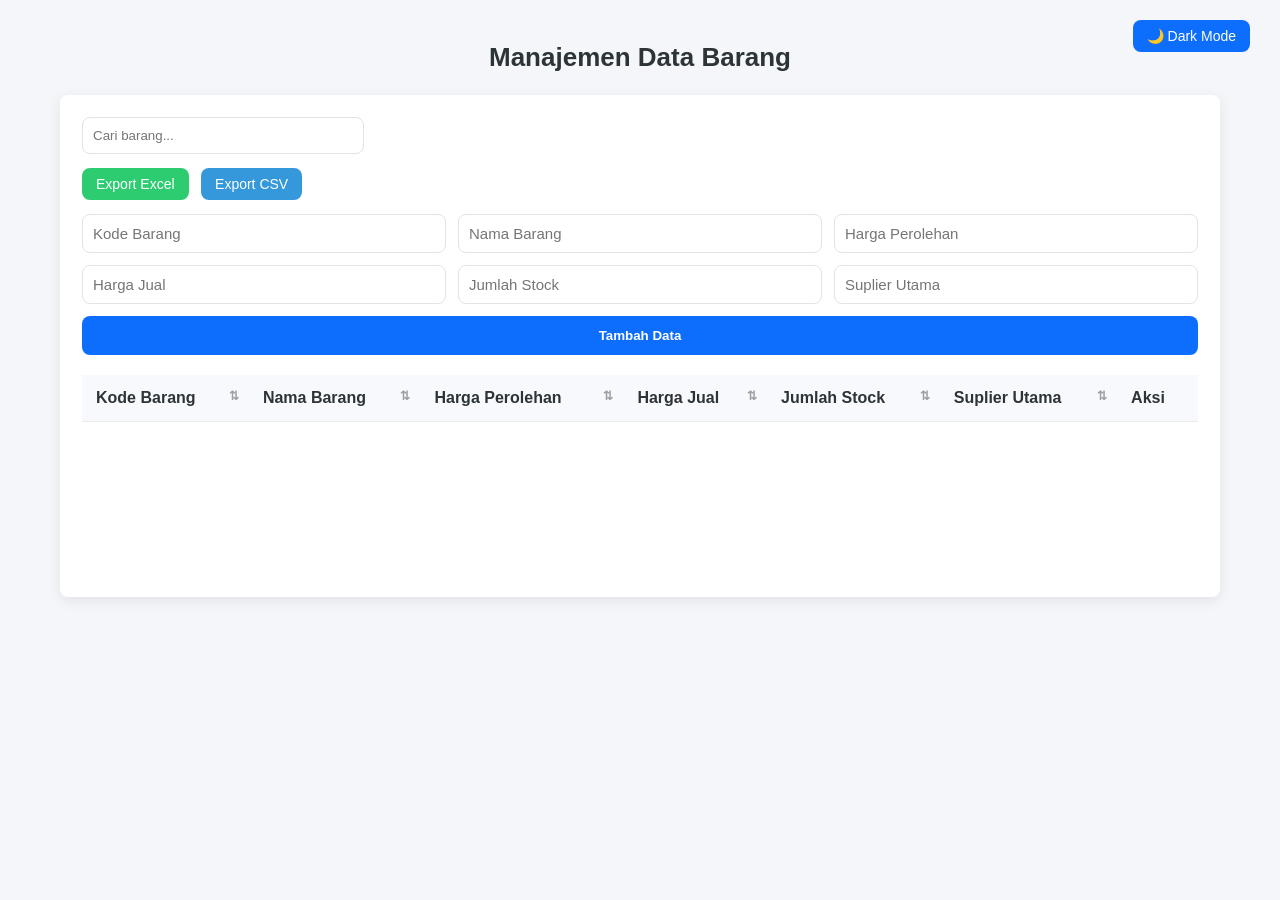
==== index.html @ 0dbf9246 "renamed datajson.html to index.html" ====
<!DOCTYPE html>
<html lang="id">
<head>
 <meta charset="UTF-8">
 <title>Manajemen Data Barang</title>
 <link rel="stylesheet" href="/assets/CSS/style.css">
</head>

<body>
<button id="themeToggle" class="theme-toggle">🌙 Dark Mode</button>
<h2>Manajemen Data Barang</h2>

<div class="container">

    <!-- search -->
    <input type="text" id="searchInput" placeholder="Cari barang...">

    <div class="export-buttons">
    <button id="exportExcel">Export Excel</button>
    <button id="exportCSV">Export CSV</button>
    </div>


    <!-- Form -->
    <form id="dataForm">
        <input type="text" id="kode_barang" placeholder="Kode Barang" required>
        <input type="text" id="nama_barang" placeholder="Nama Barang" required>
        <input type="text" id="harga_perolehan" placeholder="Harga Perolehan" required onkeyup="formatInputNumber(this)">
        <input type="text" id="harga_jual" placeholder="Harga Jual" required onkeyup="formatInputNumber(this)">
        <input type="number" id="jumlah_stock" placeholder="Jumlah Stock" required>
        <input type="text" id="suplier_utama" placeholder="Suplier Utama" required>

        <button type="submit">Tambah Data</button>
    </form>
    
    <div id="tableContainer" style="position: relative; min-height: 200px;">
    <div id="loading" class="loading" style="display: none;">
        <div class="spinner"></div>
        <p>Memuat data...</p>
    </div>

    <table id="dataTable">
        <thead>
            <tr>
                <th class="sortable" data-key="kode_barang">Kode Barang</th>
                <th class="sortable" data-key="nama_barang">Nama Barang</th>
                <th class="sortable" data-key="harga_perolehan">Harga Perolehan</th>
                <th class="sortable" data-key="harga_jual">Harga Jual</th>
                <th class="sortable" data-key="jumlah_stock">Jumlah Stock</th>
                <th class="sortable" data-key="suplier_utama">Suplier Utama</th>
                <th>Aksi</th>

            </tr>
        </thead>
        <tbody></tbody>
    </table>
</div>


<!-- Modal Edit -->
<div id="editModal" class="modal">
  <div class="modal-content">
    <h3>Edit Data Barang</h3>

    <form id="editForm">
        <input type="text" id="edit_kode_barang" placeholder="Kode Barang" required>
        <input type="text" id="edit_nama_barang" placeholder="Nama Barang" required>
        <input type="number" id="edit_harga_perolehan" placeholder="Harga Perolehan" required>
        <input type="number" id="edit_harga_jual" placeholder="Harga Jual" required>
        <input type="number" id="edit_jumlah_stock" placeholder="Jumlah Stock" required>
        <input type="text" id="edit_suplier_utama" placeholder="Suplier Utama" required>

        <button type="submit" class="save-btn">Simpan Perubahan</button>
        <button type="button" class="close-btn" onclick="tutupModal()">Batal</button>
    </form>
  </div>
</div>

<script src="/assets/JS/script.js"></script>
<div id="toastContainer"></div>

</body>
</html>
---- assets/CSS/style.css ----
/* -----------------------------------------------------
   Root Variables (Modern Colors, Radius, Shadow)
----------------------------------------------------- */
:root {
    --primary: #0d6efd;
    --primary-dark: #0a58ca;

    --success: #2ecc71;
    --danger: #e74c3c;
    --warning: #f39c12;
    --info: #3498db;

    --text: #2d3436;
    --border: #e3e3e3;

    --radius: 8px;
    --shadow: 0 4px 14px rgba(0,0,0,0.08);

    --transition: 0.25s ease;
}

/* -----------------------------------------------------
   THEME TOGGLE BUTTON
----------------------------------------------------- */
.theme-toggle {
    position: absolute;
    top: 20px;
    right: 30px;
    background: var(--primary);
    color: white;
    border: none;
    padding: 8px 14px;
    border-radius: var(--radius);
    cursor: pointer;
    font-size: 14px;
    transition: var(--transition);
}

.theme-toggle:hover {
    background: var(--primary-dark);
}


/* -----------------------------------------------------
   DARK MODE VARIABLES
----------------------------------------------------- */
.dark {
    --primary: #4c8dff;
    --primary-dark: #3a73d1;

    --success: #27ae60;
    --danger: #e74c3c;
    --warning: #f1c40f;
    --info: #3498db;

    --text: #f1f2f6;
    --border: #555;

    --bg: #1e1f24;
    --card-bg: #2a2b31;

    background: var(--bg);
    color: var(--text);
}

/* -----------------------------------------------------
    APPLY DARK STYLES
----------------------------------------------------- */

.dark body {
    background: var(--bg);
    color: var(--text);
}

.dark .container {
    background: var(--card-bg);
    box-shadow: 0 4px 12px rgba(0,0,0,0.35);
}

.dark table th {
    background: #3a3b40;
}

.dark table td,
.dark table th {
    border-color: #444;
}

.dark #searchInput {
    background: #2d2e33;
    border-color: #555;
    color: var(--text);
}

.dark form input {
    background: #2d2e33;
    border-color: #555;
    color: var(--text);
}

.dark .modal-content {
    background: var(--card-bg);
    color: var(--text);
}

.dark #loading {
    background: var(--card-bg);
}

.dark .toast {
    box-shadow: 0 4px 12px rgba(0,0,0,0.6);
}

.dark .action-btn,
.dark .export-buttons button,
.dark form button {
    color: white;
}



/* -----------------------------------------------------
   Global Layout
----------------------------------------------------- */
body {
    font-family: "Inter", Arial, sans-serif;
    margin: 0;
    padding: 20px;
    background: #f5f6fa;
    color: var(--text);
}

h2 {
    text-align: center;
    margin-bottom: 22px;
    font-size: 26px;
    font-weight: 600;
}


/* -----------------------------------------------------
   Card Container
----------------------------------------------------- */
.container {
    width: 90%;
    margin: auto;
    background: white;
    padding: 22px;
    border-radius: var(--radius);
    box-shadow: var(--shadow);
}


/* -----------------------------------------------------
   Search Bar
----------------------------------------------------- */
#searchInput {
    width: 260px;
    padding: 10px;
    border-radius: var(--radius);
    border: 1px solid var(--border);
    outline: none;
    transition: var(--transition);
}

#searchInput:focus {
    border-color: var(--primary);
    box-shadow: 0 0 0 3px rgba(13,110,253,0.15);
}


/* -----------------------------------------------------
   Form Styling
----------------------------------------------------- */
form {
    display: grid;
    grid-template-columns: repeat(3, 1fr);
    gap: 12px;
    margin-bottom: 20px;
}

form input {
    padding: 10px;
    border-radius: var(--radius);
    border: 1px solid var(--border);
    font-size: 15px;
    transition: var(--transition);
}

form input:focus {
    border-color: var(--primary);
    box-shadow: 0 0 0 3px rgba(13,110,253,0.15);
}

/* Submit button */
form button {
    grid-column: span 3;
    padding: 12px;
    background: var(--primary);
    color: white;
    border: none;
    border-radius: var(--radius);
    font-weight: 600;
    cursor: pointer;
    transition: var(--transition);
}

form button:hover {
    background: var(--primary-dark);
}


/* -----------------------------------------------------
   Export Buttons
----------------------------------------------------- */
.export-buttons {
    margin-bottom: 14px;
    margin-top: 14px;
}

.export-buttons button {
    padding: 8px 14px;
    margin-right: 8px;
    border: none;
    border-radius: var(--radius);
    font-size: 14px;
    cursor: pointer;
    transition: var(--transition);
    color: white;
}

#exportExcel { background: var(--success); }
#exportCSV { background: var(--info); }

#exportExcel:hover { background: #27ae60; }
#exportCSV:hover { background: #2980b9; }


/* -----------------------------------------------------
   Table
----------------------------------------------------- */
table {
    width: 100%;
    border-collapse: collapse;
    margin-top: 10px;
}

th, td {
    padding: 14px;
    border-bottom: 1px solid #ececec;
    text-align: left;
}

th {
    background: #f8f9fc;
    font-weight: 600;
}


/* Row Hover */
#dataTable tbody tr {
    transition: background-color 0.2s ease;
}

#dataTable tbody tr:hover {
    background-color: #f3f4f6;
}

/* Fade-in Row */
.table-row {
    animation: fadeInUp 0.25s ease-out;
}
@keyframes fadeInUp {
    from { opacity: 0; transform: translateY(6px); }
    to { opacity: 1; transform: translateY(0); }
}


/* -----------------------------------------------------
   Action Buttons (Edit & Delete)
----------------------------------------------------- */
.action-btn {
    padding: 8px 12px;
    border-radius: var(--radius);
    border: none;
    font-size: 14px;
    cursor: pointer;
    transition: var(--transition);
}

.edit-btn {
    background: var(--primary);
    color: white;
}
.edit-btn:hover {
    background: var(--primary-dark);
}

.delete-btn {
    background: var(--danger);
    color: white;
}
.delete-btn:hover {
    background: #c0392b;
}


/* -----------------------------------------------------
   Modal (Smooth Modern)
----------------------------------------------------- */
.modal {
    display: none;
    position: fixed;
    inset: 0;
    background: rgba(0,0,0,0.45);
    opacity: 0;
    animation: fadeIn 0.25s forwards;
    z-index: 10;
}

.modal-content {
    background: white;
    width: 42%;
    margin: 7% auto;
    padding: 22px;
    border-radius: var(--radius);
    box-shadow: var(--shadow);
    animation: scaleIn 0.25s ease-out forwards;
    opacity: 0;
    transform: scale(0.85);
}

@keyframes fadeIn { to { opacity: 1; } }
@keyframes scaleIn { to { opacity: 1; transform: scale(1); } }


/* Modal Buttons */
.save-btn {
    background: var(--success);
    color: white;
    padding: 10px;
    border-radius: var(--radius);
    border: none;
    cursor: pointer;
    width: 100%;
    margin-top: 10px;
    transition: var(--transition);
}

.save-btn:hover { background: #27ae60; }

.close-btn {
    background: #6c757d;
    color: white;
    padding: 10px;
    border-radius: var(--radius);
    border: none;
    cursor: pointer;
    width: 100%;
    margin-top: 10px;
    transition: var(--transition);
}

.close-btn:hover { background: #5a6268; }


/* -----------------------------------------------------
   Loading Overlay
----------------------------------------------------- */
#loading {
    position: absolute;
    top: 0;
    left: 0;
    width: 100%;
    height: 100%;
    background: white;
    display: none;

    flex-direction: column;
    align-items: center;
    justify-content: center;

    z-index: 5;
    text-align: center;
}

/* Fade Table */
#dataTable.hidden {
    opacity: 0;
    transform: translateY(8px);
    transition: var(--transition);
}


/* Spinner */
.spinner {
    width: 42px;
    height: 42px;
    border: 4px solid #ddd;
    border-top-color: var(--primary);
    border-radius: 50%;
    animation: spin 0.8s linear infinite;
}
@keyframes spin { to { transform: rotate(360deg); } }


/* -----------------------------------------------------
   Toast Notifications (Modern Snackbar)
----------------------------------------------------- */
#toastContainer {
    position: fixed;
    top: 18px;
    right: 18px;
    z-index: 9999;
    display: flex;
    flex-direction: column;
    gap: 12px;
}

.toast {
    padding: 12px 20px;
    border-radius: var(--radius);
    color: white;
    font-weight: 500;
    box-shadow: var(--shadow);

    opacity: 0;
    transform: translateX(40px);

    animation:
        toastIn 0.45s ease-out forwards,
        toastStay 2.1s linear forwards 0.45s,
        toastOut 0.55s ease-out forwards 2.55s;
}

.toast.success { background: var(--success); }
.toast.error   { background: var(--danger); }
.toast.warning { background: var(--warning); color: black; }
.toast.info    { background: var(--info); }

@keyframes toastIn {
    from { opacity: 0; transform: translateX(40px); }
    to   { opacity: 1; transform: translateX(0); }
}

@keyframes toastStay {
    from { opacity: 1; }
    to   { opacity: 1; }
}

@keyframes toastOut {
    from { opacity: 1; transform: translateX(0); }
    to   { opacity: 0; transform: translateX(40px); }
}

/* Smooth hover lift */
.action-btn,
form button,
.export-buttons button,
.save-btn,
.close-btn {
    position: relative;
    overflow: hidden;
    transform: translateY(0);
    transition: transform 0.15s ease, box-shadow 0.25s ease;
}

.action-btn:hover,
form button:hover,
.export-buttons button:hover,
.save-btn:hover,
.close-btn:hover {
    transform: translateY(-3px);
    box-shadow: 0 6px 18px rgba(0,0,0,0.12);
}

/* Press animation */
.action-btn:active,
form button:active,
.export-buttons button:active,
.save-btn:active,
.close-btn:active {
    transform: translateY(0px) scale(0.97);
}

/* Ripple effect */
.action-btn::after,
form button::after,
.export-buttons button::after,
.save-btn::after,
.close-btn::after {
    content: "";
    position: absolute;
    border-radius: 50%;
    width: 5px;
    height: 5px;
    background: rgba(255,255,255,0.5);
    opacity: 0;
    transform: scale(1);
    pointer-events: none;
    transition: transform 0.45s ease, opacity 0.45s ease;
}

.action-btn:active::after,
form button:active::after,
.export-buttons button:active::after,
.save-btn:active::after,
.close-btn:active::after {
    opacity: 1;
    transform: scale(35);
    transition: transform 0.45s ease, opacity 0.45s ease;
}

form input {
    transition: border-color 0.25s ease, box-shadow 0.25s ease, transform 0.15s ease;
}

form input:focus {
    transform: scale(1.015);
    box-shadow: 0 0 0 4px rgba(13,110,253,0.18);
    border-color: var(--primary);
}

#dataTable tbody tr {
    transition: background-color 0.2s ease, transform 0.15s ease;
}

#dataTable tbody tr:hover {
    transform: scale(1.01);
    background: #f2f4f7;
}

.toast {
    animation:
        toastPop 0.35s ease-out forwards,
        toastStay 2.1s linear forwards 0.35s,
        toastOut 0.55s ease-out forwards 2.45s;
}

@keyframes toastPop {
    0%   { opacity: 0; transform: scale(0.85) translateX(30px); }
    60%  { opacity: 1; transform: scale(1.05) translateX(0); }
    100% { opacity: 1; transform: scale(1) translateX(0); }
}

/* Table header clickable */
th.sortable {
    cursor: pointer;
    user-select: none;
    position: relative;
    transition: 0.2s ease;
}

th.sortable:hover {
    background: #eef1f5;
}

/* Sorting arrows */
th.sortable::after {
    content: "⇅";
    font-size: 12px;
    position: absolute;
    right: 10px;
    opacity: 0.45;
}

th.sortable.asc::after {
    content: "▲";
    opacity: 1;
}

th.sortable.desc::after {
    content: "▼";
    opacity: 1;
}
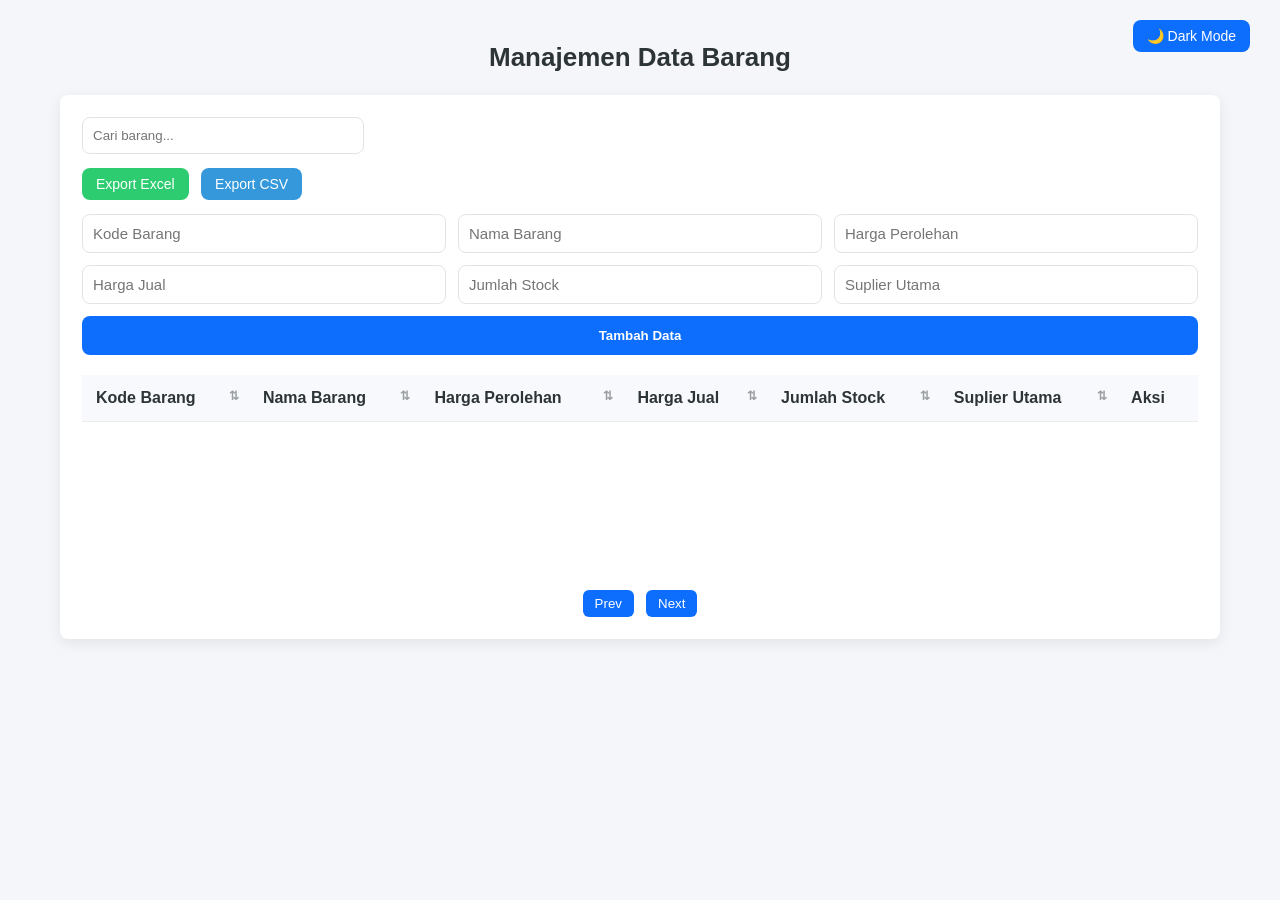
==== commit 6d0c0d4e: "adding pagination" ====
--- a/index.html
+++ b/index.html
@@ -55,6 +55,11 @@
         <tbody></tbody>
     </table>
 </div>
+<div id="pagination" class="pagination">
+    <button id="prevPage" class="page-btn">Prev</button>
+    <span id="pageNumbers"></span>
+    <button id="nextPage" class="page-btn">Next</button>
+</div>
 
 
 <!-- Modal Edit -->
@@ -74,6 +79,7 @@
         <button type="button" class="close-btn" onclick="tutupModal()">Batal</button>
     </form>
   </div>
+  
 </div>
 
 <script src="/assets/JS/script.js"></script>
--- a/assets/CSS/style.css
+++ b/assets/CSS/style.css
@@ -573,3 +573,43 @@
     content: "▼";
     opacity: 1;
 }
+
+
+/* -----------------------------------------------------
+   Pagination Controls
+   /* Pagination */
+.pagination {
+    margin-top: 15px;
+    display: flex;
+    justify-content: center;
+    align-items: center;
+    gap: 6px;
+}
+
+.page-btn {
+    padding: 6px 12px;
+    background: var(--primary);
+    color: white;
+    border-radius: 6px;
+    border: none;
+    cursor: pointer;
+    transition: 0.2s;
+}
+
+.page-btn:hover {
+    background: var(--primary-dark);
+}
+
+.page-number {
+    padding: 6px 10px;
+    border-radius: 6px;
+    background: #e9ecef;
+    cursor: pointer;
+    transition: 0.2s;
+}
+
+.page-number.active {
+    background: var(--primary);
+    color: white;
+    font-weight: bold;
+}
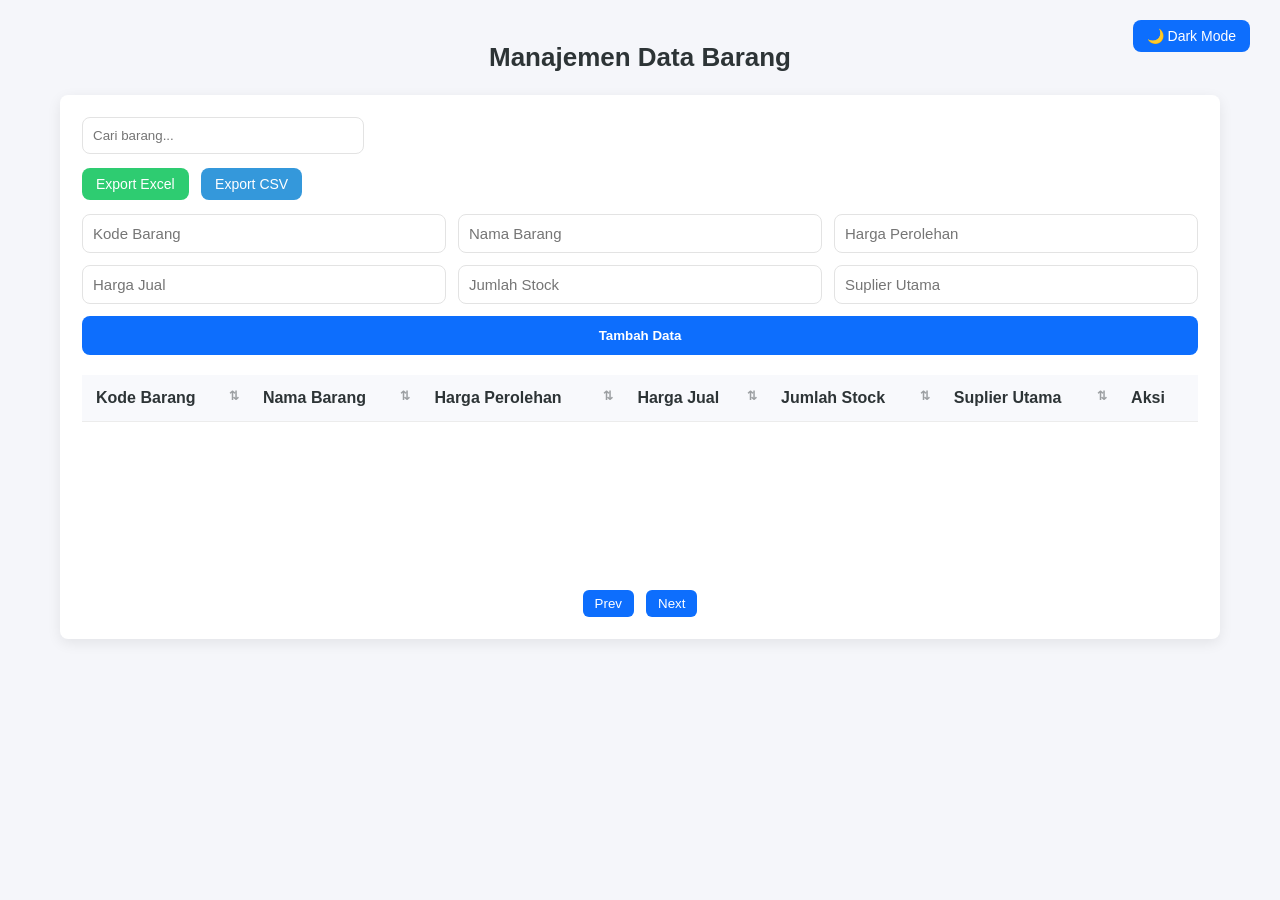
==== commit 152606e5: "update splash screen" ====
--- a/index.html
+++ b/index.html
@@ -4,13 +4,55 @@
  <meta charset="UTF-8">
  <title>Manajemen Data Barang</title>
  <link rel="stylesheet" href="/assets/CSS/style.css">
+ <meta name="viewport" content="width=device-width, initial-scale=1.0">
 </head>
 
 <body>
+<!-- SPLASH SCREEN PREMIUM -->
+<div id="splashPremium" class="splash-screen-premium">
+
+    <!-- Floating particles -->
+    <div class="splash-particle" style="left:20%; animation-duration:4s;"></div>
+    <div class="splash-particle" style="left:60%; animation-duration:5s;"></div>
+    <div class="splash-particle" style="left:40%; animation-duration:3.2s;"></div>
+
+    <!-- Spotlight shine -->
+    <div class="splash-shine"></div>
+
+    <!-- Content wrapper -->
+    <div class="splash-wrapper">
+
+    <svg id="premiumLogo" width="120" height="120" viewBox="0 0 120 120">
+        <path id="premiumPath"
+        d="
+        M20 40 L60 20 L100 40 L100 80 L60 100 L20 80 Z 
+        M20 40 L60 60 L100 40
+        M60 60 L60 100
+        "
+        fill="none"
+        stroke="white"
+        stroke-width="4"
+        stroke-linecap="round"
+        stroke-linejoin="round"
+        />
+     </svg>
+
+        <!-- Title -->
+        <h1 class="splash-title">Manajemen Barang</h1>
+
+        <!-- Subtitle -->
+        <p class="splash-subtitle">Fast • Modern • Efficient</p>
+
+    </div>
+</div>
+<!-- END SPLASH -->
+
+
 <button id="themeToggle" class="theme-toggle">🌙 Dark Mode</button>
 <h2>Manajemen Data Barang</h2>
 
 <div class="container">
+
 
     <!-- search -->
     <input type="text" id="searchInput" placeholder="Cari barang...">
--- a/assets/CSS/style.css
+++ b/assets/CSS/style.css
@@ -61,7 +61,35 @@
 
     background: var(--bg);
     color: var(--text);
-}
+    --pagination-bg: #2c2f33;
+    --pagination-text: #f1f1f1;
+    --pagination-bg-active: #4aa3ff;
+    --pagination-text-active: white;
+    --pagination-bg-hover: #3a3d41;
+}
+
+/* -----------------------------------------------------
+   DARK MODE — Visible Premium Hover
+----------------------------------------------------- */
+.dark #dataTable tbody tr:hover {
+    background: rgba(255, 255, 255, 0.12) !important;
+    color: var(--text) !important;
+    transform: scale(1.01);
+}
+
+/* Header clickable hover */
+.dark th.sortable:hover {
+    background: rgba(255, 255, 255, 0.10) !important;
+    color: var(--text);
+}
+.dark #dataTable tbody tr:hover {
+    background: rgba(255, 255, 255, 0.15) !important;
+    backdrop-filter: blur(4px);
+    color: var(--text);
+    transform: scale(1.01);
+}
+
+
 
 /* -----------------------------------------------------
     APPLY DARK STYLES
@@ -117,8 +145,199 @@
     color: white;
 }
 
-
-
+/* ------------------------------------------------------
+   PREMIUM GLASSMORPHISM SPLASH
+------------------------------------------------------ */
+
+.glass-splash {
+    position: fixed;
+    inset: 0;
+    display: flex;
+    justify-content: center;
+    align-items: center;
+    background: linear-gradient(135deg, #1b1b1b, #000);
+    overflow: hidden;
+    z-index: 9000;
+    animation: splashFadeOut 0.9s ease forwards;
+    animation-delay: 3.2s;
+}
+
+.splash-wrapper {
+    backdrop-filter: blur(25px);
+    background: rgba(255,255,255,0.06);
+    padding: 40px 60px;
+    border-radius: 18px;
+    border: 1px solid rgba(255,255,255,0.18);
+    box-shadow: 0 4px 22px rgba(0,0,0,0.4);
+}
+
+
+
+/* -------------------------------------------------------
+   🌟 PREMIUM SPLASH SCREEN FINAL
+------------------------------------------------------- */
+
+/* Base container */
+.splash-screen-premium {
+    position: fixed;
+    inset: 0;
+    display: flex;
+    justify-content: center;
+    align-items: center;
+
+    background: linear-gradient(-45deg, #1a1a1a, #0d0d0d, #1c1c1c, #0a0a0a);
+    background-size: 400% 400%;
+    animation: 
+        gradientMove 7s ease infinite,
+        splashExit 1s ease forwards 3.3s;
+
+    z-index: 99999;
+    overflow: hidden;
+}
+
+/* Animated gradient */
+@keyframes gradientMove {
+    0% { background-position: 0% 50%; }
+    50% { background-position: 100% 50%; }
+    100% { background-position: 0% 50%; }
+}
+
+/* Wrapper fade-in */
+.splash-wrapper {
+    text-align: center;
+    opacity: 0;
+    animation: wrapperAppear 1s ease forwards 0.2s;
+}
+@keyframes wrapperAppear {
+    to { opacity: 1; transform: translateY(0); }
+}
+
+
+
+/* 🔥 SVG Drawing Animation */
+#premiumPath {
+    stroke-dasharray: 340;
+    stroke-dashoffset: 340;
+    filter: drop-shadow(0 0 6px rgba(255,255,255,0.7));
+
+    animation:
+        logoDraw 1.6s ease forwards,
+        logoGlow 1.8s ease-in-out infinite alternate;
+}
+
+@keyframes logoDraw {
+    to { stroke-dashoffset: 0; }
+}
+
+@keyframes logoGlow {
+    0%   { filter: drop-shadow(0 0 6px rgba(255,255,255,0.4)); }
+    100% { filter: drop-shadow(0 0 14px rgba(255,255,255,1)); }
+}
+
+/* Logo pop */
+#premiumLogo {
+    opacity: 0;
+    transform: scale(0.6);
+    animation: logoPop 0.8s cubic-bezier(.16,.89,.32,1.35) forwards 0.4s;
+}
+@keyframes logoPop {
+    to { opacity: 1; transform: scale(1); }
+}
+
+
+/* Title animation (diperlambat) */
+.splash-title {
+    margin-top: 16px;
+    font-size: 26px;
+    color: white;
+    opacity: 0;
+    transform: translateY(20px);
+    animation: titleAppear 1s ease-out forwards;
+    animation-delay: 1.2s; /* muncul lebih awal */
+}
+
+@keyframes titleAppear {
+    to {
+        opacity: 1;
+        transform: translateY(0);
+    }
+}
+
+
+/* Subtitle animation (lebih lambat dan lebih smooth) */
+.splash-subtitle {
+    margin-top: 4px;
+    font-size: 14px;
+    letter-spacing: 3px;
+    color: #bbbbbb;
+    opacity: 0;
+    transform: translateY(22px);
+    animation: subtitleRise 1.3s ease-out forwards;
+    animation-delay: 2.2s;  /* sebelumnya 1.8s */
+}
+
+/* More smooth keyframes */
+@keyframes titleRise {
+    0% { opacity: 0; transform: translateY(24px) scale(0.94); }
+    40% { opacity: 1; transform: translateY(0) scale(1.04); }
+    100% { transform: scale(1); }
+}
+
+@keyframes subtitleRise {
+    0% { opacity: 0; transform: translateY(26px); }
+    100% { opacity: 0.85; transform: translateY(0); }
+}
+
+
+/* 🌟 Particle floating */
+.splash-particle {
+    position: absolute;
+    bottom: -20px;
+    width: 7px;
+    height: 7px;
+    background: rgba(255,255,255,0.45);
+    border-radius: 50%;
+    filter: blur(1px);
+    animation: floatParticle linear infinite;
+}
+
+@keyframes floatParticle {
+    0%   { opacity: 0; transform: translateY(0) translateX(0); }
+    20%  { opacity: .8; }
+    100% { opacity: 0; transform: translateY(-180px) translateX(40px); }
+}
+
+
+/* ✨ Spotlight shine */
+.splash-shine {
+    position: absolute;
+    width: 180%;
+    height: 180%;
+    background: radial-gradient(circle, rgba(255,255,255,0.18), transparent 65%);
+    animation: shineMove 2.3s ease-in-out forwards 0.6s;
+}
+@keyframes shineMove {
+    0% { transform: translateY(60%) translateX(-50%); opacity: 0; }
+    40% { opacity: 0.25; }
+    100% { transform: translateY(-60%) translateX(-50%); opacity: 0; }
+}
+
+
+/* Exit transition */
+@keyframes splashExit {
+    0% { opacity: 1; transform: scale(1); }
+    100% { opacity: 0; transform: scale(1.06); visibility: hidden; }
+}
+
+/* Dark mode */
+.dark .splash-screen-premium {
+    background: linear-gradient(-45deg, #000, #131313, #000, #111);
+}
+
+.dark #premiumPath {
+    stroke: #4da8ff;
+    filter: drop-shadow(0 0 10px rgba(77,168,255,0.9));
+}
 /* -----------------------------------------------------
    Global Layout
 ----------------------------------------------------- */
@@ -603,13 +822,19 @@
 .page-number {
     padding: 6px 10px;
     border-radius: 6px;
-    background: #e9ecef;
+    background: var(--pagination-bg);
+    color: var(--pagination-text);
     cursor: pointer;
     transition: 0.2s;
 }
 
+.page-number:hover {
+    background: var(--pagination-bg-hover);
+}
+
 .page-number.active {
-    background: var(--primary);
-    color: white;
+    background: var(--pagination-bg-active);
+    color: var(--pagination-text-active);
     font-weight: bold;
 }
+
